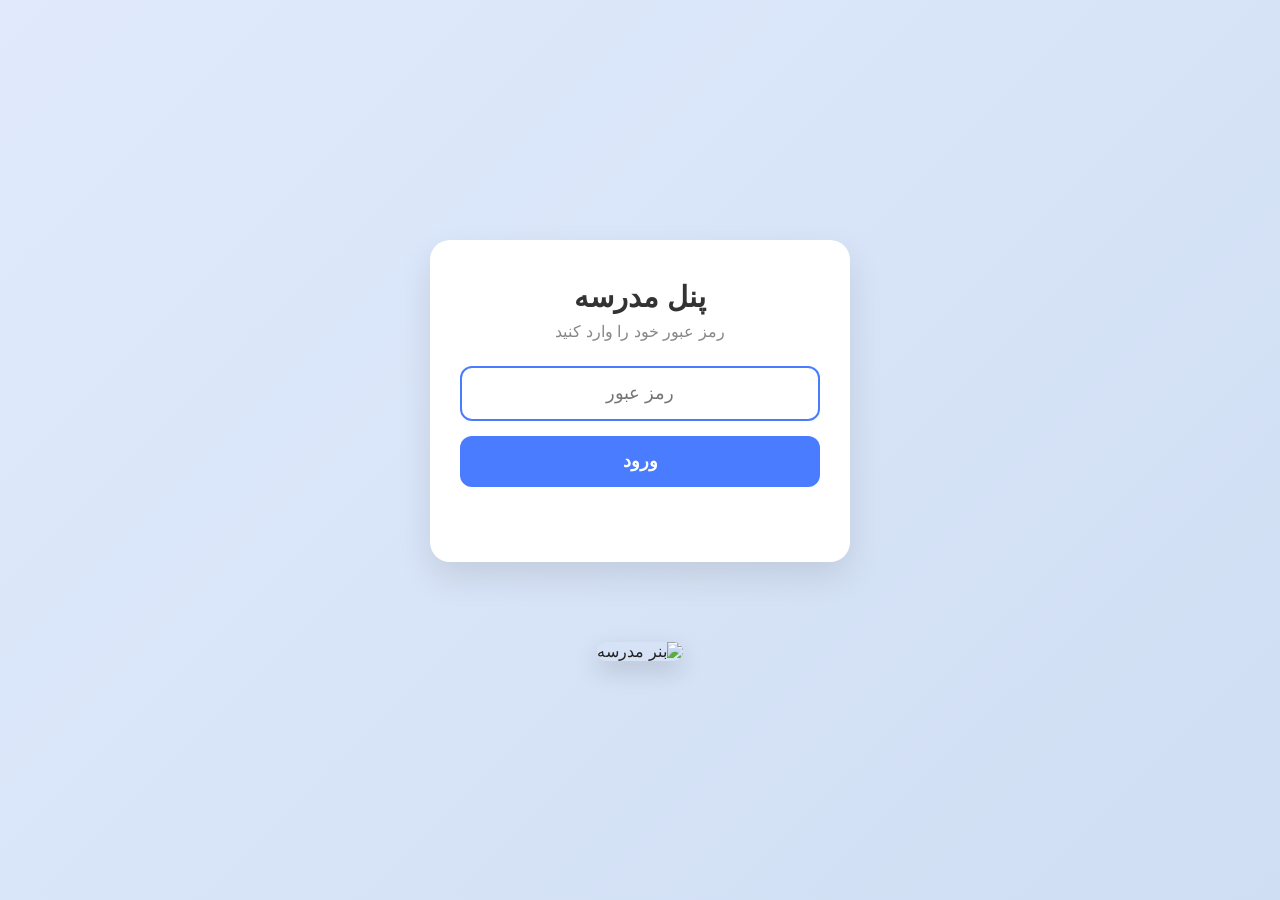
==== index.html @ 30e60a42 "Add files via upload" ====
<!DOCTYPE html>
<html lang="fa" dir="rtl">
<head>
  <meta charset="UTF-8">
  <meta name="viewport" content="width=device-width, initial-scale=1.0">
  <title>ورود به پنل مدرسه</title>
  <link rel="stylesheet" href="style.css">
</head>
<body class="login-page">

  <div class="login-box">
    <h1>پنل مدرسه</h1>
    <p class="subtitle">رمز عبور خود را وارد کنید</p>
    <form id="loginForm">
      <input type="text" id="password" placeholder="رمز عبور" required autofocus autocomplete="off">
      <button type="submit">ورود</button>
    </form>
    <p id="message"></p>
  </div>

  <!-- بنر بزرگ پایین صفحه -->
  <div class="banner-container">
    <img src="banner.jpg" alt="بنر مدرسه" class="banner-img">
  </div>

  <script src="app.js"></script>
  <script>
    document.getElementById('loginForm').addEventListener('submit', (e) => {
      e.preventDefault();
      const password = document.getElementById('password').value;
      const msg = document.getElementById('message');
      const user = Auth.login(password);

      if (!user) {
        msg.textContent = 'رمز اشتباه است';
        msg.className = 'error';
        return;
      }

      msg.textContent = 'در حال ورود...';
      msg.className = '';
      setTimeout(() => {
        window.location.href = user.role === 'teacher' ? 'teacher.html' : 'dashboard.html';
      }, 300);
    });
  </script>
</body>
</html>
---- style.css ----
*{ box-sizing: border-box; margin: 0; padding: 0; }

body {
  font-family: Tahoma, Arial, sans-serif;
  background: #f4f6fb;
  color: #222;
  padding: 20px;
  direction: rtl;
}

header {
  display: flex;
  justify-content: space-between;
  align-items: center;
  padding: 15px 20px;
  background: white;
  border-radius: 12px;
  box-shadow: 0 2px 8px rgba(0,0,0,0.05);
  margin-bottom: 20px;
  flex-wrap: wrap;
  gap: 10px;
}
header h1 { font-size: 1.2rem; }

 استایل لوگوی بالای پنل /
.header-logo {
  width: 45px;
  height: 45px;
  border-radius: 50%;
  object-fit: cover;
  border: 2px solid #e0e4ec;
}

.logout-btn {
  background: #ff5b5b;
  color: white;
  border: none;
  padding: 8px 14px;
  border-radius: 8px;
  cursor: pointer;
  margin-right: 5px;
}
.reset-btn {
  background: #eee;
  color: #666;
  border: none;
  padding: 8px 14px;
  border-radius: 8px;
  cursor: pointer;
  margin-left: 5px;
  font-size: 0.85rem;
}

 /* صفحه ورود*/
.login-page {
  display: flex;
  flex-direction: column;/* برای اینکه بنر زیر کادر بیاد*/
  align-items: center;
  justify-content: center;
  min-height: 100vh;
  background: linear-gradient(135deg, #e0eafc 0%, #cfdef3 100%);
}
.login-box {
  background: white;
  padding: 40px 30px;
  border-radius: 20px;
  box-shadow: 0 15px 35px rgba(0,0,0,0.1);
  width: 100%;
  max-width: 420px;
  text-align: center;
  margin-bottom:80px  ;
}
.login-box h1 { margin-bottom: 8px; color: #333; font-size: 1.8rem; }
.subtitle { color: #888; margin-bottom: 25px; font-size: 1rem; }
.login-box input {
  width: 100%;
  padding: 15px;
  border: 2px solid #e0e4ec;
  border-radius: 12px;
  font-size: 1.1rem;
  margin-bottom: 15px;
  text-align: center;
  direction: ltr;
  font-family: inherit;
}
.login-box input:focus { outline: none; border-color: #4a7cff; }
.login-box button {
  width: 100%;
  padding: 15px;
  background: #4a7cff;
  color: white;
  border: none;
  border-radius: 12px;
  font-size: 1.1rem;
  cursor: pointer;
  font-weight: bold;
}
.login-box button:hover { background: #3a6ae8; }

#message { margin-top: 15px; font-size: 0.9rem; min-height: 20px; }
#message.error { color: #e74c3c; }

.hint {
  margin-top: 20px;
  padding: 15px;
  background: #f7f9fd;
  border-radius: 10px;
  font-size: 0.8rem;
  color: #666;
  text-align: right;
  line-height: 1.9;
}
.hint code { background: white; padding: 2px 6px; border-radius: 4px; color: #4a7cff; }

 --- بنر تبلیغاتی بزرگ --- /
/* --- بنر تبلیغاتی بزرگ ---*/
.banner-container {
  margin-top: 40px; /* فاصله از محتوای بالاش */
  margin-bottom: 40px; /* فاصله از پایین صفحه */
  width: 100%;
  display: flex;
  justify-content: center;
  padding: 0 10px;
}

.banner-img {
  width: 100%;
  max-width: 800px;
  max-height: 220px; /* این خط مهمه! نمی‌ذاره عکس کل صفحه رو بگیره */
  object-fit: cover; /* باعث میشه عکس قشنگ توی کادر جا بشه و کشیده نشه */
  border-radius: 16px;
  box-shadow: 0 10px 25px rgba(0,0,0,0.15);
}
.tabs { display: flex; gap: 10px; margin-bottom: 20px; flex-wrap: wrap; }
.tab-btn { padding: 10px 20px; background: white; border: none; border-radius: 10px; cursor: pointer; font-size: 0.95rem; color: #666; font-family: inherit; }
.tab-btn.active { background: #4a7cff; color: white; }
.tab-content { display: none; }
.tab-content.active { display: block; }
.days-nav { display: flex; gap: 8px; flex-wrap: wrap; margin-bottom: 15px; }
.day-btn { padding: 10px 16px; background: white; border: 2px solid #e0e4ec; border-radius: 10px; cursor: pointer; font-size: 0.9rem; font-family: inherit; }
.day-btn.active { background: #4a7cff; color: white; border-color: #4a7cff; }
.card { background: white; padding: 18px 20px; border-radius: 12px; margin-bottom: 12px; box-shadow: 0 2px 8px rgba(0,0,0,0.04); display: flex; justify-content: space-between; align-items: flex-start; gap: 15px; }
.card h3 { font-size: 1.05rem; margin-bottom: 8px; color: #333; }
.card p { font-size: 0.92rem; color: #555; margin: 4px 0; }
.day-header { margin: 20px 0 10px; color: #4a7cff; font-size: 1rem; }
.day-header:first-child { margin-top: 0; }
.empty { text-align: center; color: #999; padding: 40px 20px; font-size: 0.95rem; }
table { width: 100%; border-collapse: collapse; background: white; border-radius: 12px; overflow: hidden; box-shadow: 0 2px 8px rgba(0,0,0,0.04); }
th, td { padding: 14px; text-align: right; border-bottom: 1px solid #eef1f6; font-size:0.92 rem}

th { background: #f7f9fd; color: #555; }
tr:last-child td { border-bottom: none; }
.badge { padding: 4px 10px; border-radius: 6px; font-size: 0.85rem; }
.badge.ok { background: #d4f5e0; color: #1d8a4a; }
.badge.bad { background: #fdd; color: #c0392b; }
.badge.warn { background: #ffe8b8; color: #a86b0a; }
code { background: #f0f3f9; padding: 3px 8px; border-radius: 5px; font-family: monospace; color: #4a7cff; }
.form-row { display: flex; gap: 10px; flex-wrap: wrap; margin-bottom: 20px; background: white; padding: 18px; border-radius: 12px; box-shadow: 0 2px 8px rgba(0,0,0,0.04); }
.form-row input, .form-row select { flex: 1; min-width: 130px; padding: 10px; border: 2px solid #e0e4ec; border-radius: 8px; font-size: 0.92rem; font-family: inherit; }
.form-row button { padding: 10px 20px; background: #4a7cff; color: white; border: none; border-radius: 8px; cursor: pointer; font-weight: bold; font-family: inherit; }
.form-row button:hover { background: #3a6ae8; }
.delete-btn { background: #ffd6d6; color: #c0392b; border: none; padding: 6px 12px; border-radius: 6px; cursor: pointer; font-size: 0.85rem; white-space: nowrap; font-family: inherit; }
.delete-btn:hover { background: #ffc0c0; }
h2 { font-size: 1.1rem; margin: 25px 0 12px; color: #333; }
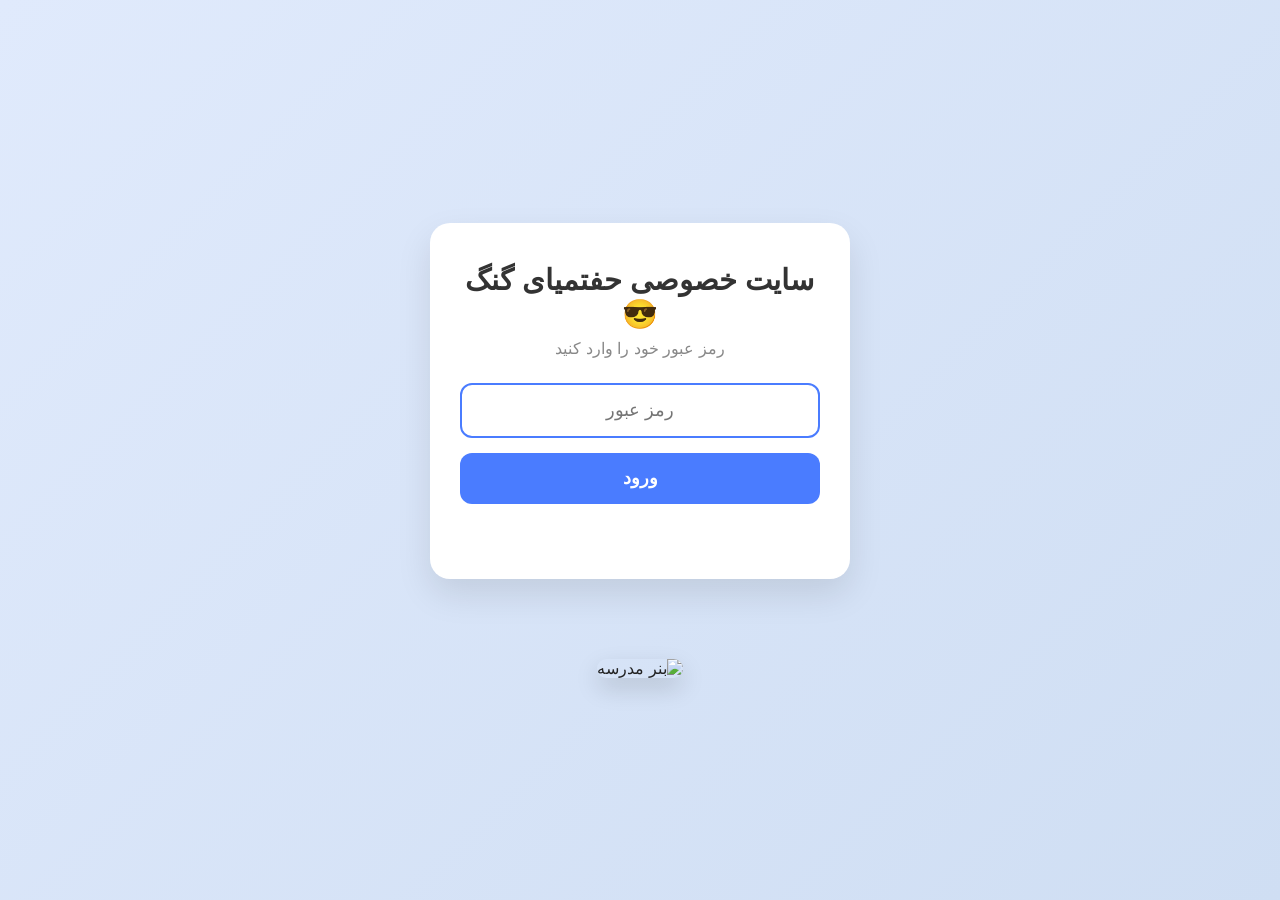
==== commit 275fdd1a: "Add files via upload" ====
--- a/index.html
+++ b/index.html
@@ -1,3 +1,4 @@
+
 <!DOCTYPE html>
 <html lang="fa" dir="rtl">
 <head>
@@ -9,7 +10,7 @@
 <body class="login-page">
 
   <div class="login-box">
-    <h1>پنل مدرسه</h1>
+    <h1>سایت خصوصی حفتمیای گنگ😎</h1>
     <p class="subtitle">رمز عبور خود را وارد کنید</p>
     <form id="loginForm">
       <input type="text" id="password" placeholder="رمز عبور" required autofocus autocomplete="off">
@@ -18,30 +19,39 @@
     <p id="message"></p>
   </div>
 
-  <!-- بنر بزرگ پایین صفحه -->
   <div class="banner-container">
     <img src="banner.jpg" alt="بنر مدرسه" class="banner-img">
   </div>
 
   <script src="app.js"></script>
   <script>
-    document.getElementById('loginForm').addEventListener('submit', (e) => {
+    document.getElementById('loginForm').addEventListener('submit', async (e) => {
       e.preventDefault();
+
       const password = document.getElementById('password').value;
       const msg = document.getElementById('message');
-      const user = Auth.login(password);
+
+      msg.textContent = 'در حال بررسی...';
+      msg.className = '';
+
+      const user = await Auth.login(password);
 
       if (!user) {
         msg.textContent = 'رمز اشتباه است';
         msg.className = 'error';
+        document.getElementById('password').value = '';
         return;
       }
 
-      msg.textContent = 'در حال ورود...';
-      msg.className = '';
+      msg.textContent = 'ورود موفق! در حال انتقال...';
+
       setTimeout(() => {
-        window.location.href = user.role === 'teacher' ? 'teacher.html' : 'dashboard.html';
-      }, 300);
+        if (user.role === 'teacher') {
+          window.location.href = 'teacher.html';
+        } else {
+          window.location.href = 'dashboard.html';
+        }
+      }, 500);
     });
   </script>
 </body>
